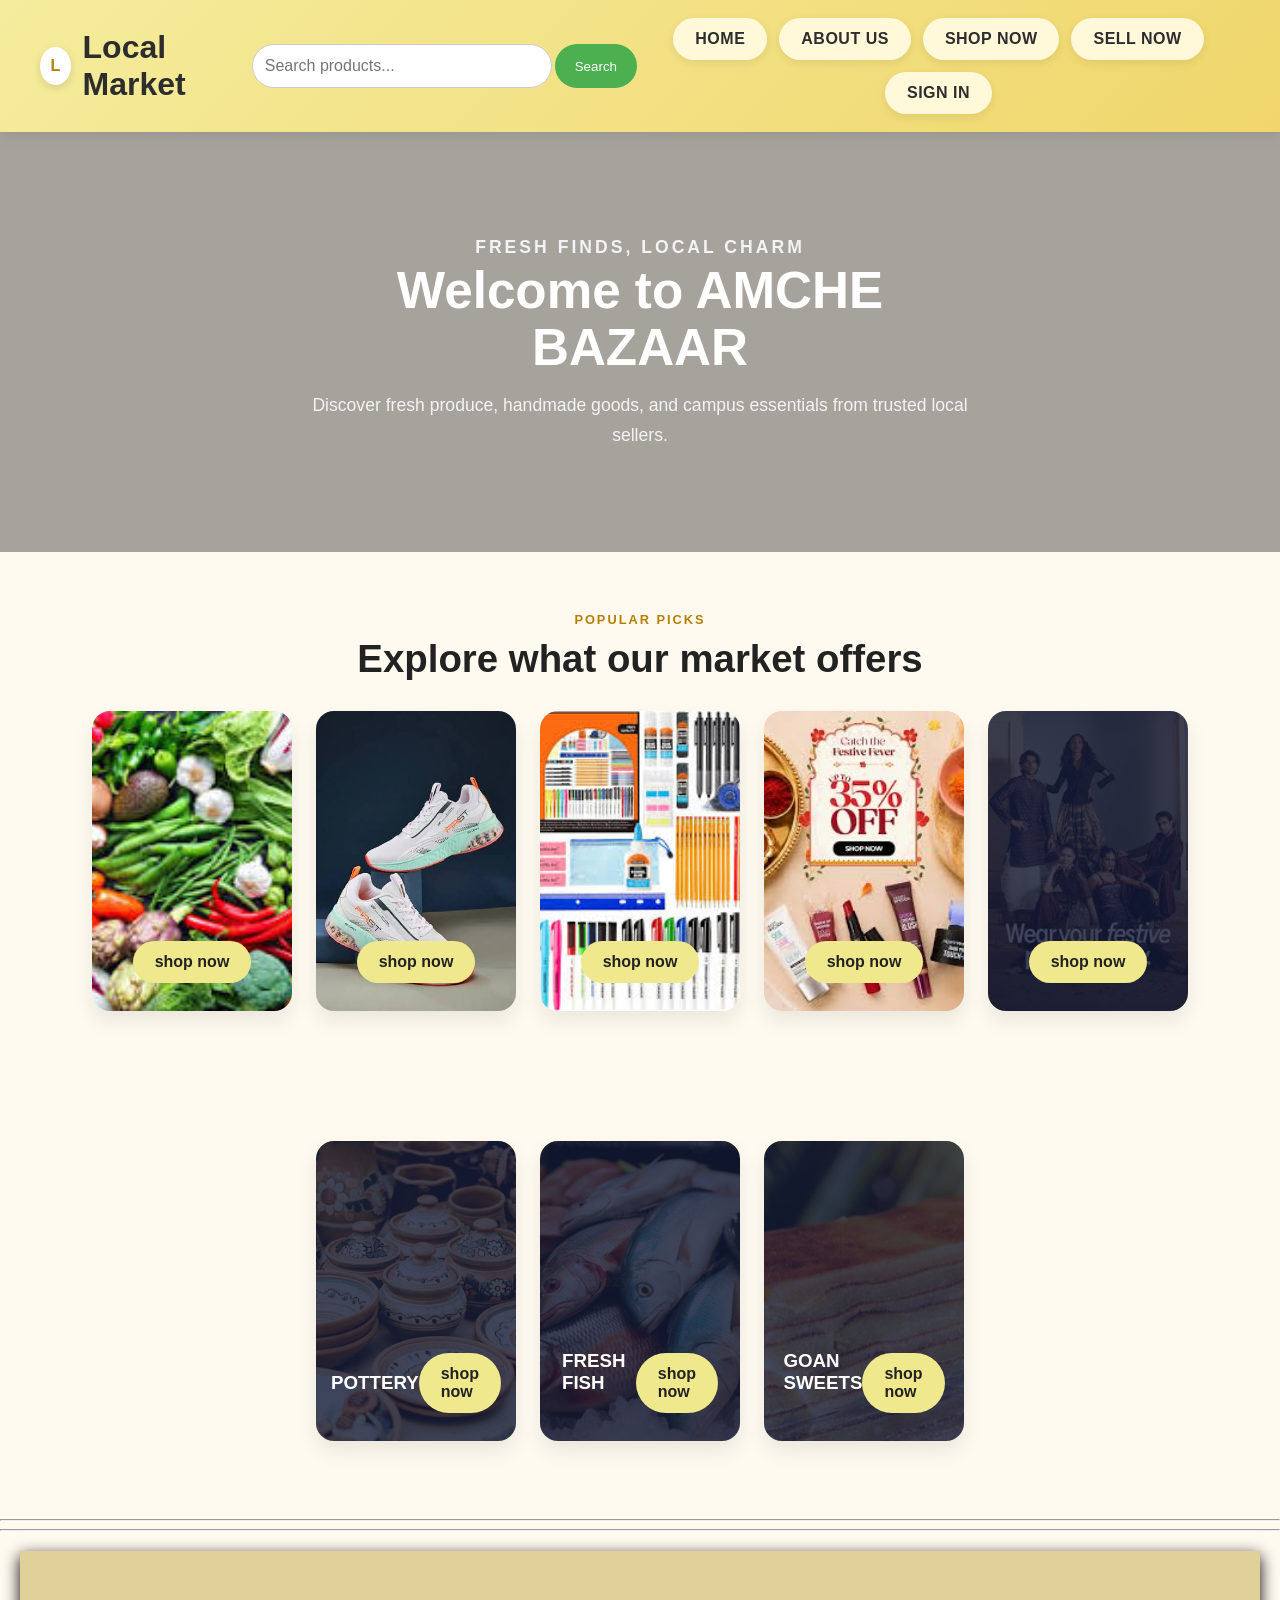
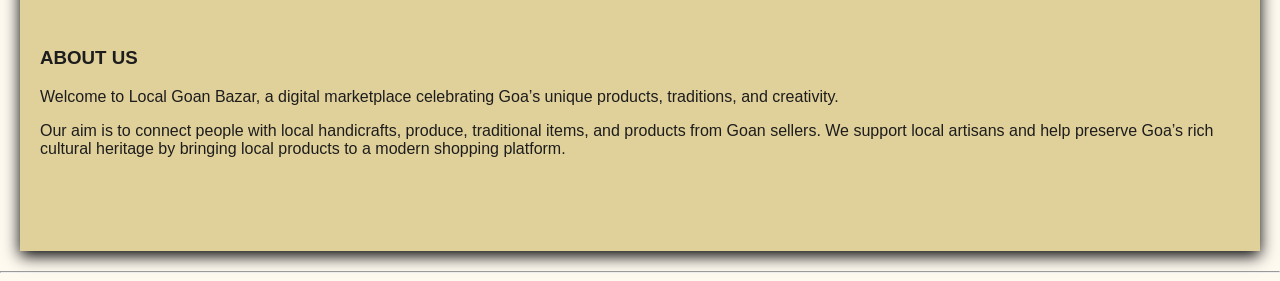
==== index.html @ 0894fe3c "changed the name of to amche bazar" ====
<DOCTYPE>
<html>
<head>
<title>Local Marketplace - Buy & Sell Local Items</title>
<meta charset="UTF-8">
    <meta name="viewport" content="width=device-width, initial-scale=1.0">
    <title>AMCHE BAZAAR</title>
    <link rel="stylesheet" href="style.css">
      <style>
    * {
    box-sizing: border-box;
  }
   body {
    margin: 0;
    font-family: Arial, sans-serif;
    background: #fffaf0;
    color: #1d1d1d;
  }
  a {
    text-decoration: none;
    color: inherit;
  }
  .navbar {
    background: linear-gradient(135deg, #f5ec9d, #f0d66b);
    padding: 18px 40px;
    display: flex;
    flex-direction:row;
    justify-content: space-between;
    align-items: center;
    box-shadow: 0 4px 12px rgba(0, 0, 0, 0.08);
    position: sticky;
    top: 0;
    z-index: 10;
  }
  .brand {
    display: flex;
    align-items: center;
    gap: 12px;
  }
  .brand-mark {
    width: 38px;
    height: 38px;
    display: inline-flex;
    align-items: center;
    justify-content: center;
    border-radius: 50%;
    background: #fff;
    color: #b57f00;
    font-weight: 700;
    box-shadow: 0 3px 8px rgba(0, 0, 0, 0.12);
  }
  .navbar h1 {
    margin: 0;
    font-size: 2rem;
    color: #2d2d2d;
    text-transform: capitalize;
  }
  .buttons {
    display: flex;
    flex-direction:row;
    flex-wrap: wrap;
    justify-content: center;
    gap: 12px;
  }
  .buttons a {
    display: inline-block;
    padding: 12px 22px;
    border-radius: 30px;
    background: #fff8d9;
    color: #2d2d2d;
    font-weight: 700;
    text-transform: uppercase;
    letter-spacing: 0.5px;
    transition: transform 0.2s ease, box-shadow 0.2s ease;
    box-shadow: 0 3px 10px rgba(0, 0, 0, 0.08);
  }
  .buttons a:hover {
    transform: translateY(-2px);
    box-shadow: 0 8px 16px rgba(0, 0, 0, 0.12);
  }
  .welcomesection {
    background: linear-gradient(rgba(0, 0, 0, 0.35), rgba(0, 0, 0, 0.35)), url("assets/images/img1.WEBP") center/cover no-repeat;
    min-height: 420px;
    display: flex;
    align-items: center;
    justify-content: center;
    padding: 40px 20px;
  }
  .backbody {
    max-width: 700px;
    text-align: center;
    color: #fff;
  }
  .tagline {
    margin: 0 0 10px;
    font-size: 1rem;
    letter-spacing: 3px;
    text-transform: uppercase;
    color: #ffe69a;
    font-weight: 700;
  }
  .backbody h1 {
    margin: 0 0 15px;
    font-size: clamp(2.2rem, 4vw, 4rem);
    line-height: 1.1;
  }
  .backbody p {
    margin: 0;
    font-size: 1.1rem;
    line-height: 1.7;
    color: #f3f3f3;
  }
  .products {
    padding: 60px 20px 40px;
    background: #fffaf0;
  }
  .section-heading {
    text-align: center;
    margin-bottom: 30px;
  }
  .section-heading span {
    display: inline-block;
    margin-bottom: 10px;
    color: #b57f00;
    font-weight: 700;
    text-transform: uppercase;
    letter-spacing: 2px;
    font-size: 0.8rem;
  }
  .section-heading h2 {
    margin: 0;
    font-size: clamp(2rem, 3vw, 3rem);
    color: #222;
  }
  .cards {
    display: flex;
    justify-content: center;
    flex-wrap: wrap;
    gap: 24px;
    margin: 0 auto 30px;
    max-width: 1200px;
    hover:{
        background-color:rgb(221, 207, 207);
    }
  }
  .card1{
    flex: 1 1 260px;
    display:flex;
       justify-content:center;
    align-items:flex-end;
    max-width: 200px;
        height:300px;
       background-image:url("assets/images/organic-picks.jpg");
       background-size:cover;
    background-position:center;
    padding: 28px 22px;
    border-radius: 18px;
    box-shadow: 0 10px 20px rgba(0, 0, 0, 0.08);
    text-align: center;
    align-element:bottom;
    color: #fff;
  }
    .card2{
      flex: 1 1 260px;
  display:flex;
       justify-content:center;
    align-items:flex-end;
    max-width: 200px;
        height:300px;
       background-image:url("assets/images/shoes.jpg");
       background-size:cover;
    background-position:center;
    padding: 28px 22px;
    border-radius: 18px;
    box-shadow: 0 10px 20px rgba(0, 0, 0, 0.08);
    text-align: center;
    color: #fff;
  }
    .card3{
      flex: 1 1 260px;
   display:flex;
       justify-content:center;
    align-items:flex-end;
    max-width: 200px;
        height:300px;
       background-image:url("assets/images/schoolstuf.jpg");
       background-size:cover;
    background-position:center;
    padding: 28px 22px;
    border-radius: 18px;
    box-shadow: 0 10px 20px rgba(0, 0, 0, 0.08);
    text-align: center;
    color: #fff;
  }
    .card4{
      flex: 1 1 260px;
    display:flex;
       justify-content:center;
    align-items:flex-end;
    max-width: 200px;
        height:300px;
        background-image:url("assets/images/beautypro.jpg");
        background-size:cover;
    background-position:center;
    padding: 28px 22px;
    border-radius: 18px;
    box-shadow: 0 10px 20px rgba(0, 0, 0, 0.08);
    text-align: center;
    color: #fff;
  }  
  .card5{
    flex: 1 1 260px;
    display:flex;
       justify-content:center;
    align-items:flex-end;
    max-width: 200px;
    height:300px;
    background-image:linear-gradient(rgba(18, 25, 54, 0.80), rgba(18, 25, 54, 0.80)),url("assets/images/cloths.jpg");
    background-size:cover;
    background-position:center;
    padding: 28px 22px;
    border-radius: 18px;
    box-shadow: 0 10px 20px rgba(0, 0, 0, 0.08);
    color: #fff;
  }
   .card6{
    flex: 1 1 260px;
    display:flex;
       justify-content:center;
    align-items:flex-end;
    max-width: 200px;
    height:300px;
    background-image:linear-gradient(rgba(18, 25, 54, 0.80), rgba(18, 25, 54, 0.80)),url("assets/images/pots.jpg");
    background-size:cover;
    background-position:center;
    padding: 28px 22px;
    border-radius: 18px;
    box-shadow: 0 10px 20px rgba(0, 0, 0, 0.08);
    color: #fff;
  }
   .card7{
    flex: 1 1 260px;
    display:flex;
       justify-content:center;
    align-items:flex-end;
    max-width: 200px;
    height:300px;
    background-image:linear-gradient(rgba(18, 25, 54, 0.80), rgba(18, 25, 54, 0.80)),url("assets/images/freshfish.jpg");
    background-size:cover;
    background-position:center;
    padding: 28px 22px;
    border-radius: 18px;
    box-shadow: 0 10px 20px rgba(0, 0, 0, 0.08);
    color: #fff;
  }
     .card8{
    flex: 1 1 260px;
    display:flex;
       justify-content:center;
    align-items:flex-end;
    max-width: 200px;
    height:300px;
    background-image:linear-gradient(rgba(18, 25, 54, 0.80), rgba(18, 25, 54, 0.80)), url("assets/images/goan-sweets.jpg");
    background-size:auto;
    background-position:center;
    padding: 28px 22px;
    border-radius: 18px;
    box-shadow: 0 10px 20px rgba(0, 0, 0, 0.08);
    color: #fff;
  }
.card1:hover{
  transform:scale(1.1);
  box-shadow:0 8px 20px rgb(0,0,0);
}
.card2:hover{
  transform:scale(1.1);
   box-shadow:0 8px 20px rgb(0,0,0);
}
.card3:hover{
  transform:scale(1.1);
   box-shadow:0 8px 20px rgb(0,0,0);
}
.card4:hover{
  transform:scale(1.1);
box-shadow:0 8px 20px rgb(0,0,0);
}
.card5:hover{
  transform:scale(1.1);
  box-shadow:0 8px 20px rgb(0,0,0);
}
.card6:hover{
  transform:scale(1.1);
  box-shadow:0 8px 20px rgb(0,0,0);
}
.card7:hover{
  transform:scale(1.1);
  box-shadow:0 8px 20px rgb(0,0,0);
}
.card8:hover{
  transform:scale(1.1);
  box-shadow:0 8px 20px rgb(0,0,0);
}
  .cardbut a {
    display: inline-block;
    padding: 12px 22px;
    border-radius: 30px;
    background: #f0e88d;
    color: #222;
    font-weight: 700;
    transition: 0.2s ease;
  }
  .cardbut a:hover {
    background: #e7d85b;
  }
  .card h3 {
    margin: 0 0 12px;
    font-size: 1.6rem;
  }
  .card p {
    margin: 0;
    line-height: 1.6;
    font-size: 1rem;
    color: #fffaf1;
  }
  .shop-grid {
    display: flex;
    justify-content: center;
    flex-wrap: wrap;
    gap: 18px;
    max-width: 1000px;
    margin: 40px auto 0;
  }
  .shop-item {
    flex: 1 1 220px;
    max-width: 260px;
    background: #fff;
    border: 1px solid #f5d77c;
    border-radius: 16px;
    padding: 22px 18px;
    text-align: center;
    box-shadow: 0 4px 12px rgba(0, 0, 0, 0.04);
  }
  .shop-item h3 {
    margin: 0 0 18px;
    color: #2d2d2d;
    font-size: 1.5rem;
  }
  .shop-item a:hover {
    background: #e7d85b;
  }
  @media (max-width: 700px) {
    .navbar {
      flex-direction: row;
      gap: 16px;
      padding: 18px 20px;
    }
    .navbar h1 {
      font-size: 1.6rem;
    }
    .buttons a {
      padding: 10px 16px;
    }
  }
  .box{
    border-radius:0px;
    width: 300px;
    height: 500px;
    background-color: rgb(240, 240, 240);
    padding: 20px;
    margin: 20px;
    box-shadow:0 5px 15px black;
    align-content:center;
  }
  .boxcontent{
    size:10px;
    font-family:Montserra;
  }
  .search-bar {
    display: flex;
    justify-content: center;
    gap: 3px;
}
.search-bar input {
    width: 200px;
    padding: 12px;
    border: 1px solid #ccc;
    border-radius: 25px;
    font-size: 16px;
}
.search-bar button {
    padding: 12px 20px;
    border: none;
    border-radius: 25px;
    background-color: #4caf50;
    color: white;
    cursor: pointer;
}
  .aboutus{
    display:center;
    justify-content:center;
    align-items:center;
      border-radius:0px;
    width: auto;
    height: 300px;
    background-color: rgb(224, 208, 154);
    padding: 20px;
    margin: 20px;
    box-shadow:0 5px 15px black;
    align-content:center;
  }
 .search-bar input {
    width: 300px;
    padding: 12px;
    border: 1px solid #ccc;
    border-radius: 25px;
    font-size: 16px;
}
    </style>
</head>
<body>
  <header class="navbar">
    <div class="brand">
      <span class="brand-mark">L</span>
      <h1>Local Market</h1>
      <div>
      <nav>
<div class="search-bar">
    <input type="text" placeholder="Search products...">
    <button>Search</button>
</div>
</div>
      </div>
    </div>
    <nav class="buttons" aria-label="Main navigation">
      <a href="#">Home</a>
      <a href="#aboutus">About Us</a>
      <a href="products.html">Shop Now</a>
      <a href="#">sell Now</a>
         <a href="#signin">sign in</a>

    </nav>
  </header>

  <main>
    <section class="welcomesection">
      <div class="backbody">
        <p class="tagline">Fresh finds, local charm</p>
        <h1>Welcome to AMCHE BAZAAR</h1>
        <p>Discover fresh produce, handmade goods, and campus essentials from trusted local sellers.</p>
      </div>
    </section>
    <section class="products">
      <div class="section-heading">
        <span>Popular picks</span>
        <h2>Explore what our market offers</h2>
      </div>
      <div class="cards">
        <article class="card1">
        <nav>
        <div class="cardbut"><a href="product.html">shop now</a></div></nav>
        </article>
        <article class="card2">
           <div class="cardbut"><a href="product2.html">shop now</a></div>
        </article>
        <article class="card3">
        <div class="cardbut"><a href="product.html">shop now</a></div>
        </article>
        <article class="card4">
    <div class="cardbut"><a href=#>shop now</a></div>
        </article>
        <article class="card5">
        <div class="cardbut"><a href=#>shop now</a></div>
        </article>
      </div>
      </section>
    <section class="products">
     <div class="cards">
        <article class="card6">
        <h1>POTTERY</h1>
        <nav>
        <div class="cardbut"><a href="product.html">shop now</a></div></nav>
        </article>
        <article class="card7">
        <h1>FRESH FISH</h1>
          <nav> <div class="cardbut"><a href="product2.html">shop now</a></div></.nav>
        </article>
          <article class="card8">
          <h1>GOAN SWEETS</h1>
          <nav> <div class="cardbut"><a href="products.html">shop now</a></div></.nav>
        </article>
      </div>
    </section>
    <hr>
</section>
<hr>
    <section  id="aboutus">
    <article class="aboutus">
    <h1 style="align-items: center;">ABOUT US</h1>

<p>Welcome to Local Goan Bazar, a digital marketplace celebrating Goa’s unique products, traditions, and creativity.</p>

<p>Our aim is to connect people with local handicrafts, produce, traditional items, and products from Goan sellers. We support local artisans and help preserve Goa’s rich cultural heritage by bringing local products to a modern shopping platform.</p>
</article>
</section>
<hr>
    
  </main>
</body>
---- style.css ----
* {
    box-sizing: border-box;
  }
   body {
    margin: 0;
    font-family: Arial, sans-serif;
    background: #fffaf0;
    color: #1d1d1d;
  }
  a {
    text-decoration: none;
    color: inherit;
  }
  .navbar {
    background: linear-gradient(135deg, #f5ec9d, #f0d66b);
    padding: 18px 40px;
    display: flex;
    justify-content: space-between;
    align-items: center;
    box-shadow: 0 4px 12px rgba(0, 0, 0, 0.08);
    position: sticky;
    top: 0;
    z-index: 10;
  }
  .brand {
    display: flex;
    align-items: center;
    gap: 12px;
  }
  .brand-mark {
    width: 38px;
    height: 38px;
    display: inline-flex;
    align-items: center;
    justify-content: center;
    border-radius: 50%;
    background: #fff;
    color: #b57f00;
    font-weight: 700;
    box-shadow: 0 3px 8px rgba(0, 0, 0, 0.12);
  }
  .navbar h1 {
    margin: 0;
    font-size: 2rem;
    color: #2d2d2d;
    text-transform: capitalize;
  }
  .buttons {
    display: flex;
    flex-wrap: wrap;
    justify-content: center;
    gap: 12px;
  }
  .buttons a {
    display: inline-block;
    padding: 12px 22px;
    border-radius: 30px;
    background: #fff8d9;
    color: #2d2d2d;
    font-weight: 700;
    text-transform: uppercase;
    letter-spacing: 0.5px;
    transition: transform 0.2s ease, box-shadow 0.2s ease;
    box-shadow: 0 3px 10px rgba(0, 0, 0, 0.08);
  }
  .buttons a:hover {
    transform: translateY(-2px);
    box-shadow: 0 8px 16px rgba(0, 0, 0, 0.12);
  }
  .welcomesection {
    background: linear-gradient(rgba(0, 0, 0, 0.35), rgba(0, 0, 0, 0.35)), url('img1.WEBP') center/cover no-repeat;
    min-height: 420px;
    display: flex;
    align-items: center;
    justify-content: center;
    padding: 40px 20px;
  }
  .backbody {
    max-width: 700px;
    text-align: center;
    color: #fff;
  }
  .tagline {
    margin: 0 0 10px;
    font-size: 1rem;
    letter-spacing: 3px;
    text-transform: uppercase;
    color: #ffe69a;
    font-weight: 700;
  }
  .backbody h1 {
    margin: 0 0 15px;
    font-size: clamp(2.2rem, 4vw, 4rem);
    line-height: 1.1;
  }
  .backbody p {
    margin: 0;
    font-size: 1.1rem;
    line-height: 1.7;
    color: #f3f3f3;
  }
  .products {
    padding: 60px 20px 40px;
    background: #fffaf0;
  }
  .section-heading {
    text-align: center;
    margin-bottom: 30px;
  }
  .section-heading span {
    display: inline-block;
    margin-bottom: 10px;
    color: #b57f00;
    font-weight: 700;
    text-transform: uppercase;
    letter-spacing: 2px;
    font-size: 0.8rem;
  }
  .section-heading h2 {
    margin: 0;
    font-size: clamp(2rem, 3vw, 3rem);
    color: #222;
  }
  .cards {
    display: flex;
    justify-content: center;
    flex-wrap: wrap;
    gap: 24px;
    margin: 0 auto 30px;
    max-width: 1200px;
    hover:{
        background-color:rgb(221, 207, 207);
    }
  }
  .card {
    flex: 1 1 260px;
    max-width: 320px;
    background: linear-gradient(180deg, #ffb347, #ff8c42);
    padding: 28px 22px;
    border-radius: 18px;
    box-shadow: 0 10px 20px rgba(0, 0, 0, 0.08);
    text-align: center;
    color: #fff;
  }
  .icon {
    width: 70px;
    height: 70px;
    margin: 0 auto 18px;
    border-radius: 50%;
    display: flex;
    align-items: center;
    justify-content: center;
    font-size: 2rem;
    background: rgba(255, 255, 255, 0.2);
  }
  .card h3 {
    margin: 0 0 12px;
    font-size: 1.6rem;
  }
  .card p {
    margin: 0;
    line-height: 1.6;
    font-size: 1rem;
    color: #fffaf1;
  }
  .shop-grid {
    display: flex;
    justify-content: center;
    flex-wrap: wrap;
    gap: 18px;
    max-width: 1000px;
    margin: 40px auto 0;
  }
  .shop-item {
    flex: 1 1 220px;
    max-width: 260px;
    background: #fff;
    border: 1px solid #f5d77c;
    border-radius: 16px;
    padding: 22px 18px;
    text-align: center;
    box-shadow: 0 4px 12px rgba(0, 0, 0, 0.04);
  }
  .shop-item h3 {
    margin: 0 0 18px;
    color: #2d2d2d;
    font-size: 1.5rem;
  }
  .shop-item a {
    display: inline-block;
    padding: 12px 22px;
    border-radius: 30px;
    background: #f0e88d;
    color: #222;
    font-weight: 700;
    transition: 0.2s ease;
  }
  .shop-item a:hover {
    background: #e7d85b;
  }
  @media (max-width: 700px) {
    .navbar {
      flex-direction: column;
      gap: 16px;
      padding: 18px 20px;
    }
    .navbar h1 {
      font-size: 1.6rem;
    }
    .buttons a {
      padding: 10px 16px;
    }
  }
  .box{
    border-radius:0px;
    width: 300px;
    height: 500px;
    background-color: rgb(240, 240, 240);
    padding: 20px;
    margin: 20px;
    box-shadow:0 5px 15px black;
    align-content:center;
  }
  .signup{
justify-content:center;
 display: flex;
    align-items: center;
    box-shadow:black;
    font-family:Montserra;
  }
  .boxcontent{
    size:10px;
    font-family:Montserra;
  }
  .freshpicks{
    display:flex;
    flex-direction:column;
    justify-content:space-around;
    padding:10px;
  }
  .vegicards{
    display:flex;
    flex-direction:row;
    justify-content:space-around;
    align-items:center;
  }
  .vegi1{
    max-width:280px;
    background: #fff;
    height:300px;
    width:900px;
    border: 1px solid rgb(242, 95, 4);
    border-radius: 10px;
    text-align: center;
    box-shadow: 0 4px 12px rgba(0, 0, 0, 0.04);
    background: linear-gradient(to bottom,
      rgba(242, 225, 173, 0.74),
     rgb(255, 255, 255));
     padding:10px;
     align-items:flex-start;
     justify-content:center;
  }
  .vegimg{
        width: 200px;
    height: 150px;
    border: 2px solid #f5d77c;
    border-radius: 15px;
    overflow: hidden;  
  }
  .vegi1 button{
     transform: translateY(-2px);
    box-shadow: 0 8px 16px rgba(0, 0, 0, 0.12);
      display: inline-block;
    padding: 12px 22px;
    border-radius: 30px;
    background: #fff8d9;
    color: #2d2d2d;
    font-weight: 700;
    text-transform: uppercase;
    letter-spacing: 0.5px;
    transition: transform 0.2s ease, box-shadow 0.2s ease;
    box-shadow: 0 3px 10px rgba(0, 0, 0, 0.08);
  }
  .aboutus{
    display:center;
    justify-content:center;
    align-items:center;
  }
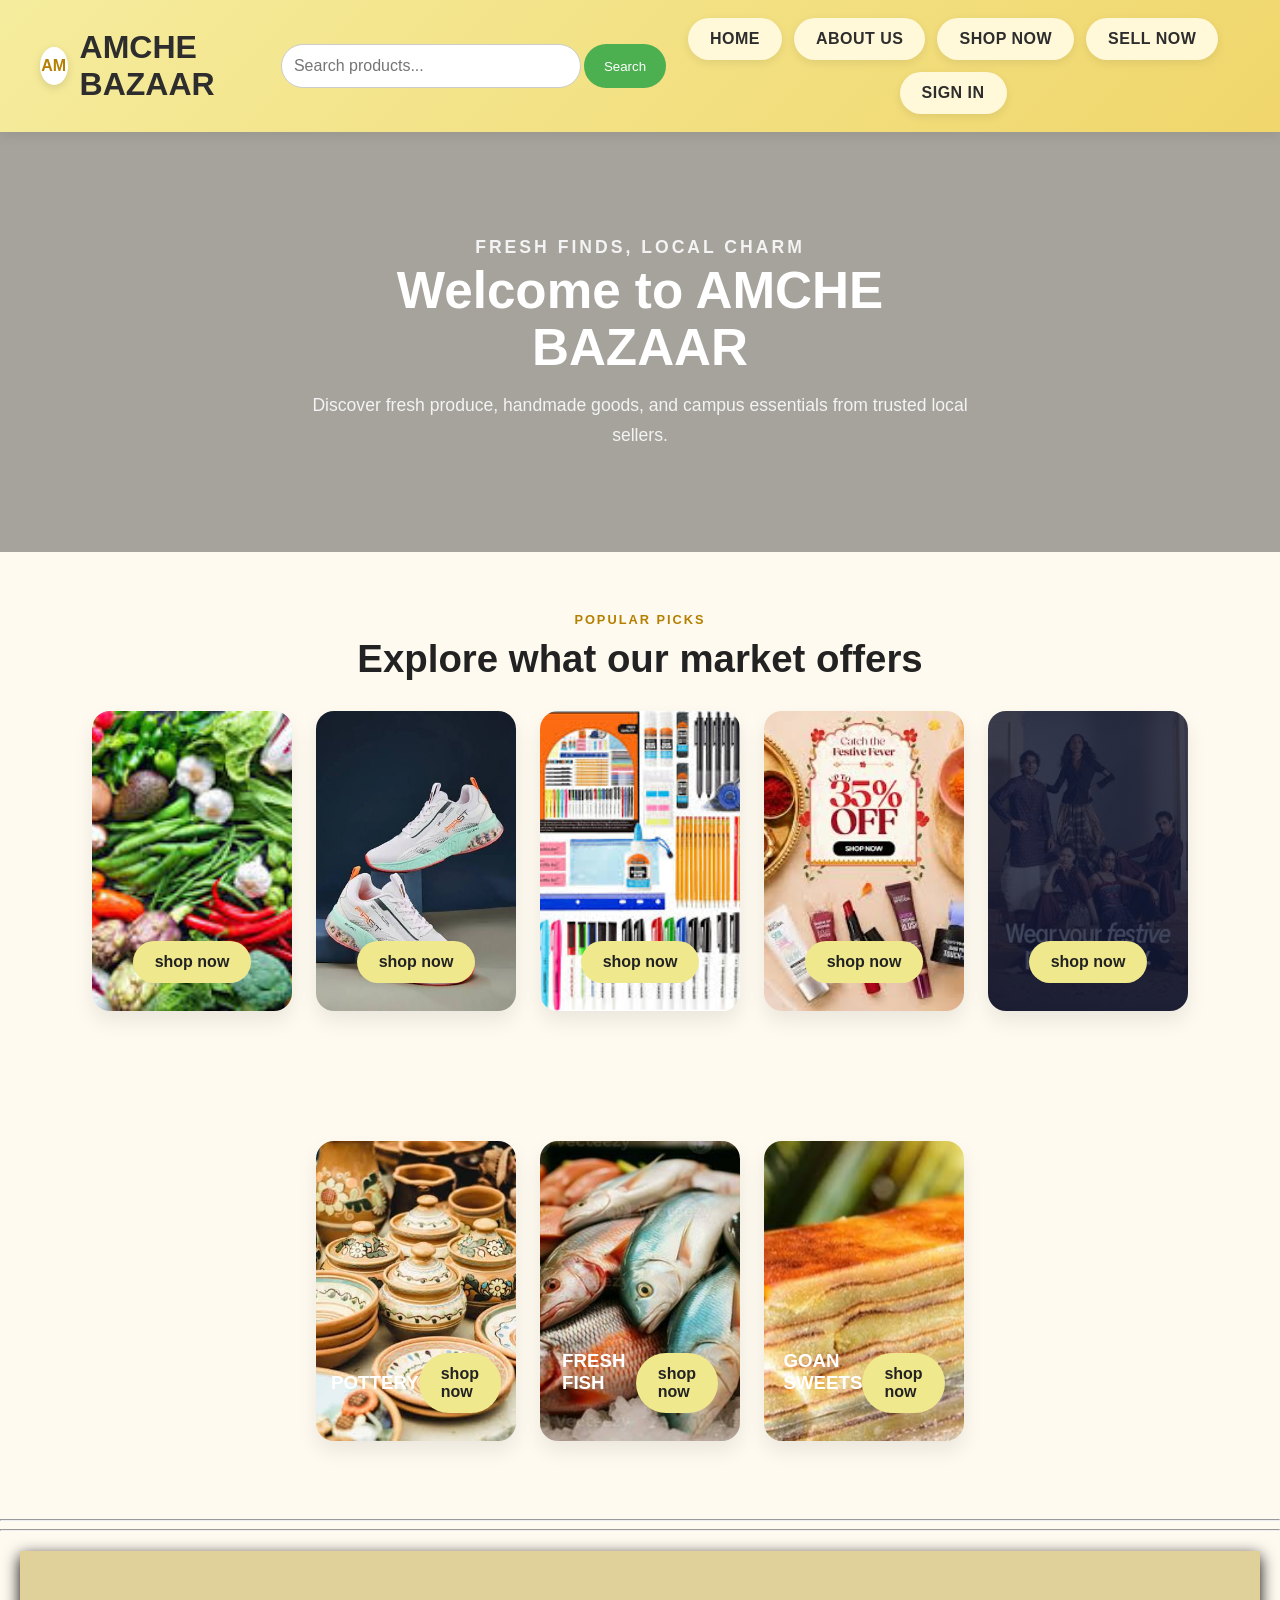
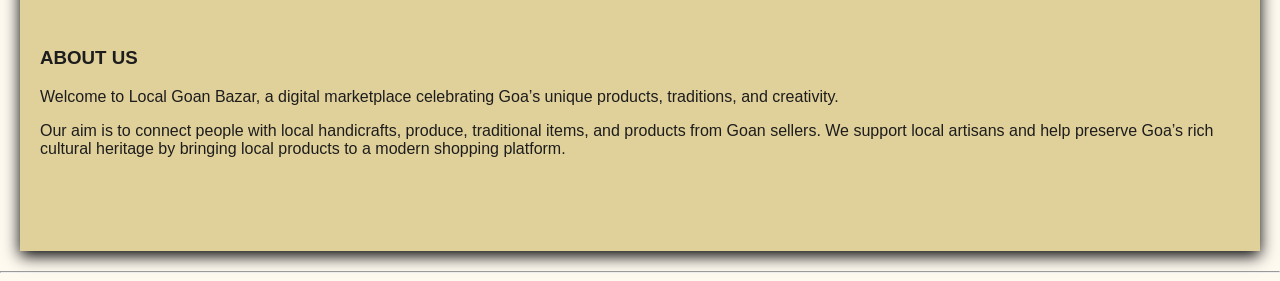
==== commit 2f2b211a: "amche bazar" ====
--- a/index.html
+++ b/index.html
@@ -230,7 +230,7 @@
     align-items:flex-end;
     max-width: 200px;
     height:300px;
-    background-image:linear-gradient(rgba(18, 25, 54, 0.80), rgba(18, 25, 54, 0.80)),url("assets/images/pots.jpg");
+    background-image:url("assets/images/pots.jpg");
     background-size:cover;
     background-position:center;
     padding: 28px 22px;
@@ -245,7 +245,7 @@
     align-items:flex-end;
     max-width: 200px;
     height:300px;
-    background-image:linear-gradient(rgba(18, 25, 54, 0.80), rgba(18, 25, 54, 0.80)),url("assets/images/freshfish.jpg");
+    background-image:url("assets/images/freshfish.jpg");
     background-size:cover;
     background-position:center;
     padding: 28px 22px;
@@ -260,7 +260,7 @@
     align-items:flex-end;
     max-width: 200px;
     height:300px;
-    background-image:linear-gradient(rgba(18, 25, 54, 0.80), rgba(18, 25, 54, 0.80)), url("assets/images/goan-sweets.jpg");
+    background-image:url("assets/images/goan-sweets.jpg");
     background-size:auto;
     background-position:center;
     padding: 28px 22px;
@@ -420,8 +420,8 @@
 <body>
   <header class="navbar">
     <div class="brand">
-      <span class="brand-mark">L</span>
-      <h1>Local Market</h1>
+      <span class="brand-mark">AM</span>
+      <h1>AMCHE BAZAAR</h1>
       <div>
       <nav>
 <div class="search-bar">
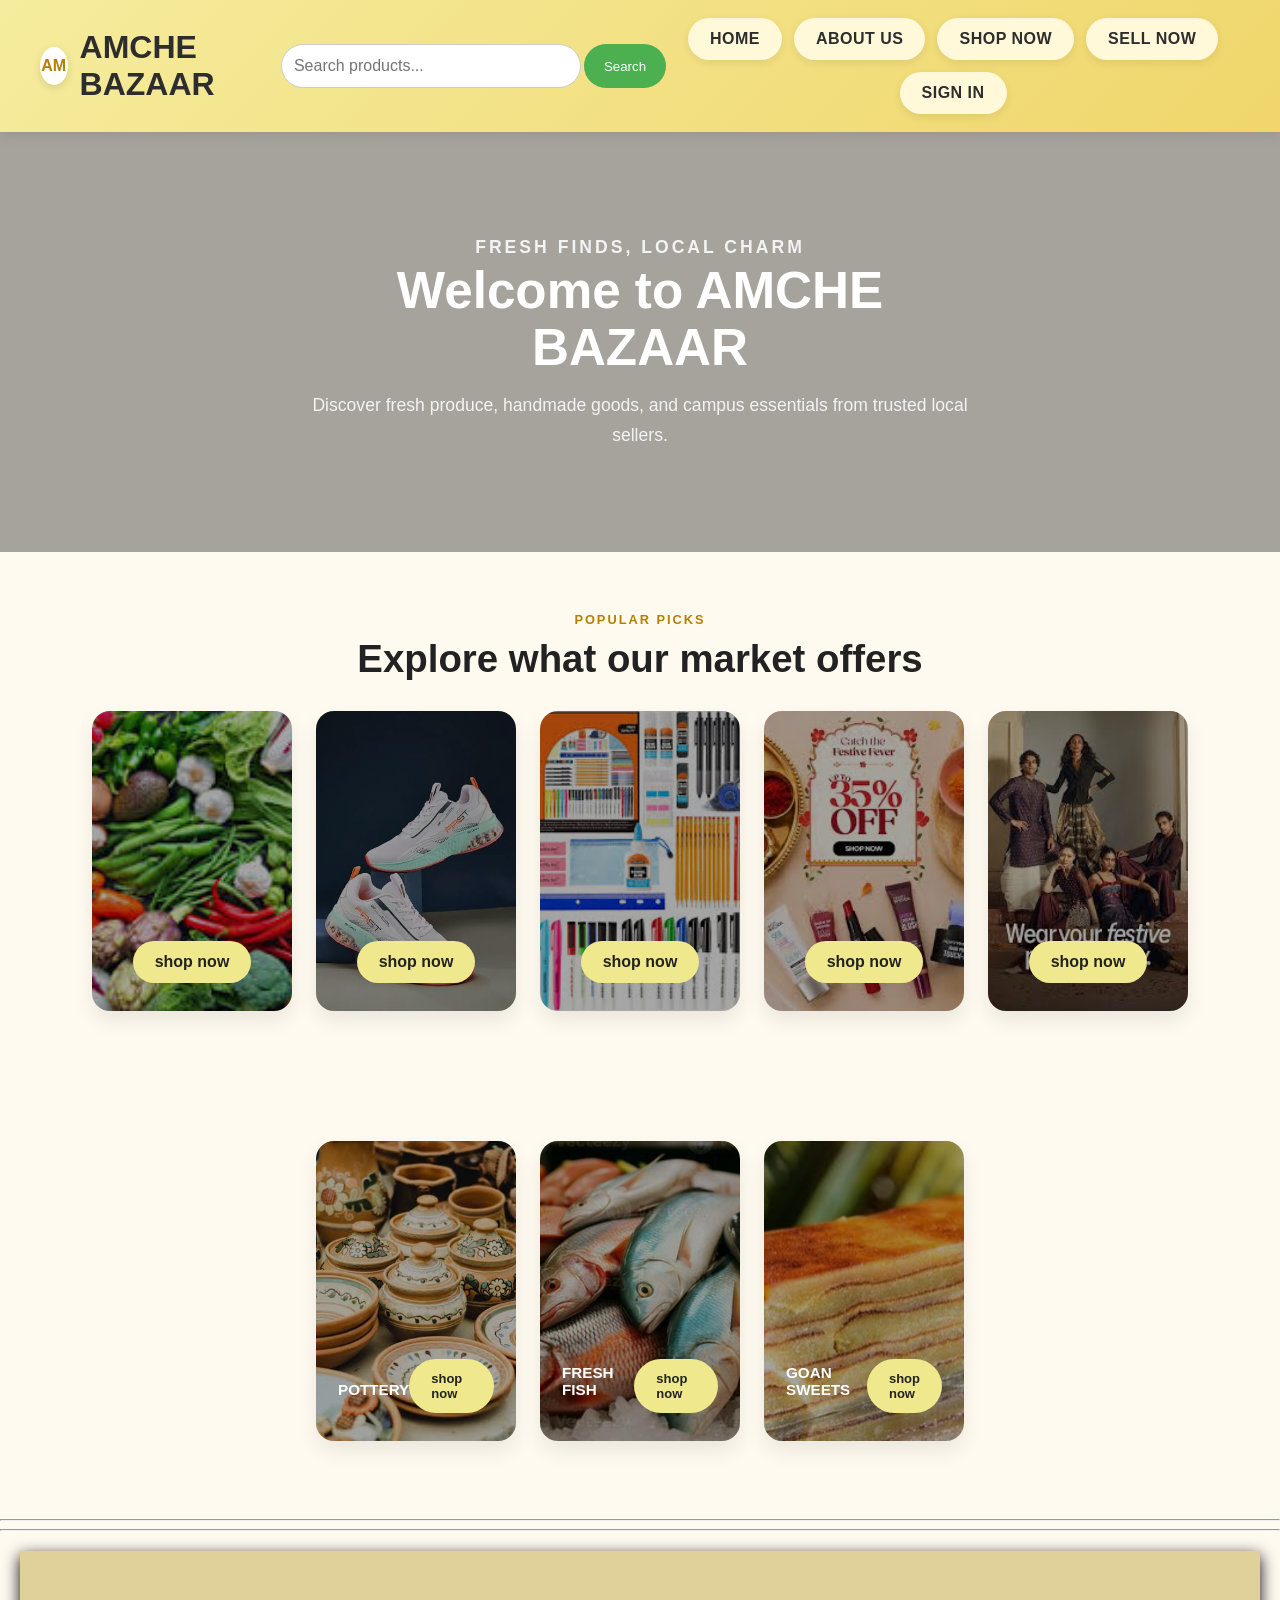
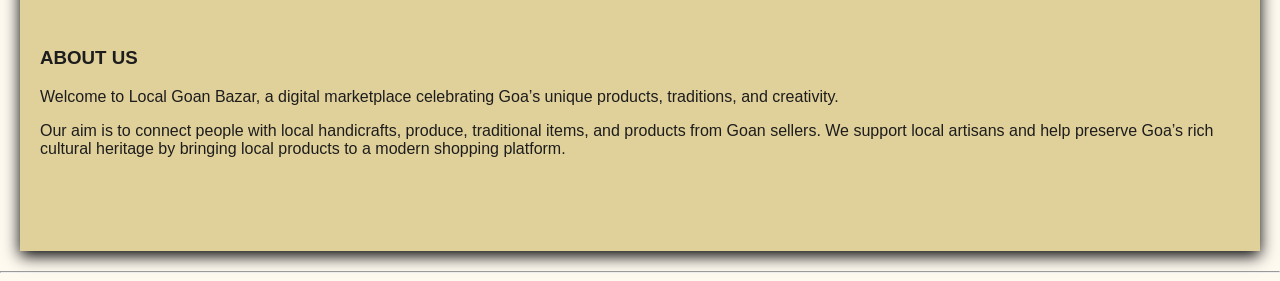
==== commit 8d642094: "added gradient final representation" ====
--- a/index.html
+++ b/index.html
@@ -1,7 +1,7 @@
 <DOCTYPE>
 <html>
 <head>
-<title>Local Marketplace - Buy & Sell Local Items</title>
+<title>Amche Bazaar- Buy & Sell Local Items</title>
 <meta charset="UTF-8">
     <meta name="viewport" content="width=device-width, initial-scale=1.0">
     <title>AMCHE BAZAAR</title>
@@ -79,7 +79,7 @@
     box-shadow: 0 8px 16px rgba(0, 0, 0, 0.12);
   }
   .welcomesection {
-    background: linear-gradient(rgba(0, 0, 0, 0.35), rgba(0, 0, 0, 0.35)), url("assets/images/img1.WEBP") center/cover no-repeat;
+    background: linear-gradient(rgba(0, 0, 0, 0.35), rgba(0, 0, 0, 0.35)), url("img1.WEBP") center/cover no-repeat;
     min-height: 420px;
     display: flex;
     align-items: center;
@@ -150,7 +150,7 @@
     align-items:flex-end;
     max-width: 200px;
         height:300px;
-       background-image:url("assets/images/organic-picks.jpg");
+       background-image:linear-gradient(rgb(0,0,0, 0.35), rgb(0,0,0, 0.35)),url("assets/images/organic-picks.jpg");
        background-size:cover;
     background-position:center;
     padding: 28px 22px;
@@ -167,7 +167,7 @@
     align-items:flex-end;
     max-width: 200px;
         height:300px;
-       background-image:url("assets/images/shoes.jpg");
+       background-image:linear-gradient(rgb(0,0,0, 0.35), rgb(0,0,0, 0.35)),url("assets/images/shoes.jpg");
        background-size:cover;
     background-position:center;
     padding: 28px 22px;
@@ -183,7 +183,7 @@
     align-items:flex-end;
     max-width: 200px;
         height:300px;
-       background-image:url("assets/images/schoolstuf.jpg");
+       background-image:linear-gradient(rgb(0,0,0, 0.35), rgb(0,0,0, 0.35)),url("assets/images/schoolstuf.jpg");
        background-size:cover;
     background-position:center;
     padding: 28px 22px;
@@ -199,7 +199,7 @@
     align-items:flex-end;
     max-width: 200px;
         height:300px;
-        background-image:url("assets/images/beautypro.jpg");
+        background-image:linear-gradient(rgb(0,0,0, 0.35), rgb(0,0,0, 0.35)),url("assets/images/beautypro.jpg");
         background-size:cover;
     background-position:center;
     padding: 28px 22px;
@@ -215,7 +215,7 @@
     align-items:flex-end;
     max-width: 200px;
     height:300px;
-    background-image:linear-gradient(rgba(18, 25, 54, 0.80), rgba(18, 25, 54, 0.80)),url("assets/images/cloths.jpg");
+    background-image:linear-gradient(rgb(0,0,0, 0.35), rgb(0,0,0, 0.35)),url("assets/images/cloths.jpg");
     background-size:cover;
     background-position:center;
     padding: 28px 22px;
@@ -230,13 +230,14 @@
     align-items:flex-end;
     max-width: 200px;
     height:300px;
-    background-image:url("assets/images/pots.jpg");
+    background-image: linear-gradient(rgb(0,0,0, 0.35), rgb(0,0,0, 0.35)),url("assets/images/pots.jpg");
     background-size:cover;
     background-position:center;
     padding: 28px 22px;
     border-radius: 18px;
     box-shadow: 0 10px 20px rgba(0, 0, 0, 0.08);
     color: #fff;
+    font-size:13px;
   }
    .card7{
     flex: 1 1 260px;
@@ -245,13 +246,14 @@
     align-items:flex-end;
     max-width: 200px;
     height:300px;
-    background-image:url("assets/images/freshfish.jpg");
+    background-image:linear-gradient(rgb(0,0,0, 0.35), rgb(0,0,0, 0.35)),url("assets/images/freshfish.jpg");
     background-size:cover;
     background-position:center;
     padding: 28px 22px;
     border-radius: 18px;
     box-shadow: 0 10px 20px rgba(0, 0, 0, 0.08);
     color: #fff;
+     font-size:13px;
   }
      .card8{
     flex: 1 1 260px;
@@ -260,13 +262,14 @@
     align-items:flex-end;
     max-width: 200px;
     height:300px;
-    background-image:url("assets/images/goan-sweets.jpg");
+    background-image:linear-gradient(rgb(0,0,0, 0.35), rgb(0,0,0, 0.35)),url("assets/images/goan-sweets.jpg");
     background-size:auto;
     background-position:center;
     padding: 28px 22px;
     border-radius: 18px;
     box-shadow: 0 10px 20px rgba(0, 0, 0, 0.08);
     color: #fff;
+     font-size:13px;
   }
 .card1:hover{
   transform:scale(1.1);
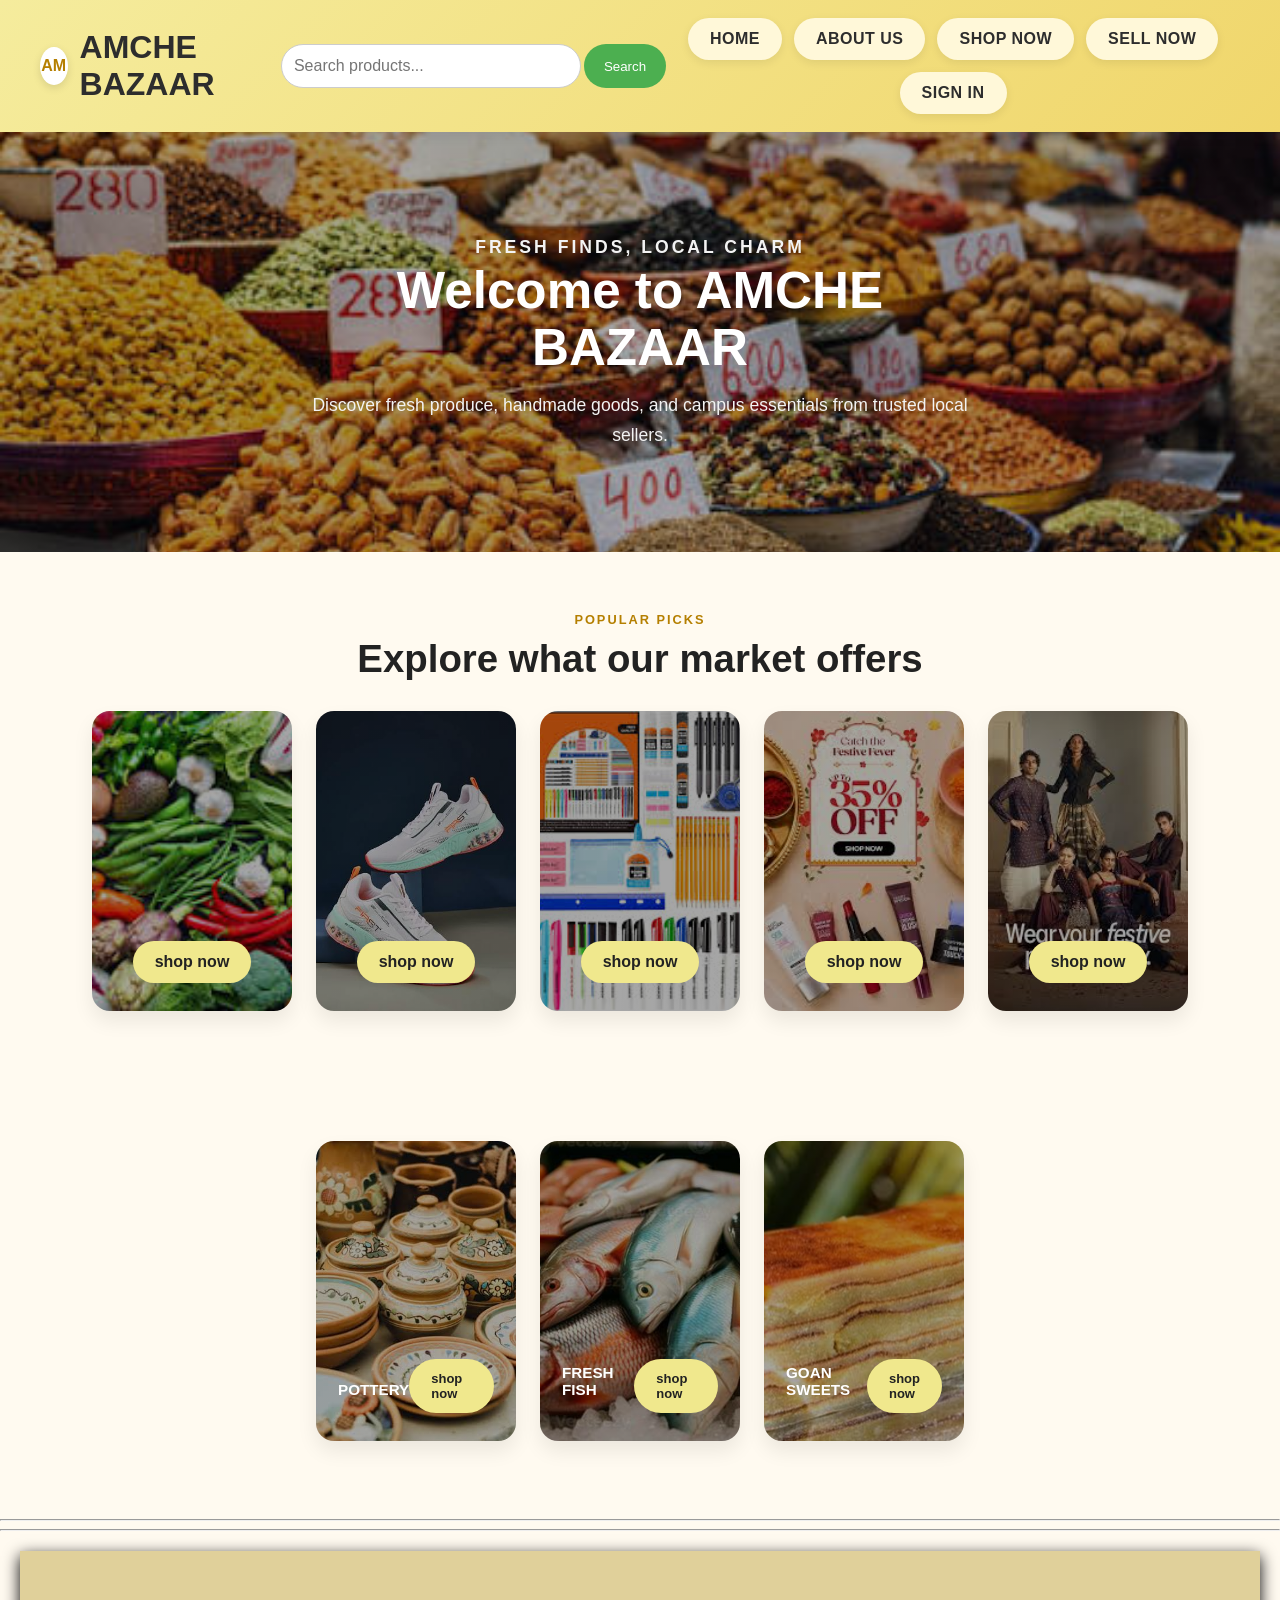
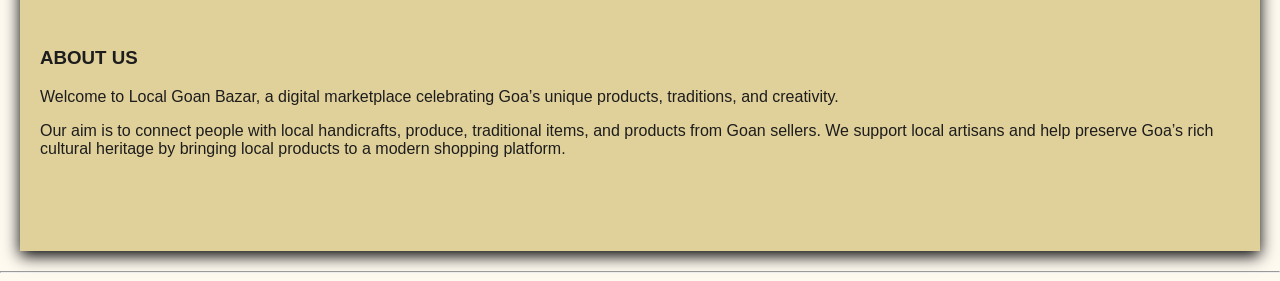
==== commit b3277140: "changed the main img" ====
--- a/index.html
+++ b/index.html
@@ -79,7 +79,7 @@
     box-shadow: 0 8px 16px rgba(0, 0, 0, 0.12);
   }
   .welcomesection {
-    background: linear-gradient(rgba(0, 0, 0, 0.35), rgba(0, 0, 0, 0.35)), url("img1.WEBP") center/cover no-repeat;
+    background: linear-gradient(rgba(0, 0, 0, 0.35), rgba(0, 0, 0, 0.35)), url("assets/images/localm.jpg") center/cover no-repeat;
     min-height: 420px;
     display: flex;
     align-items: center;
